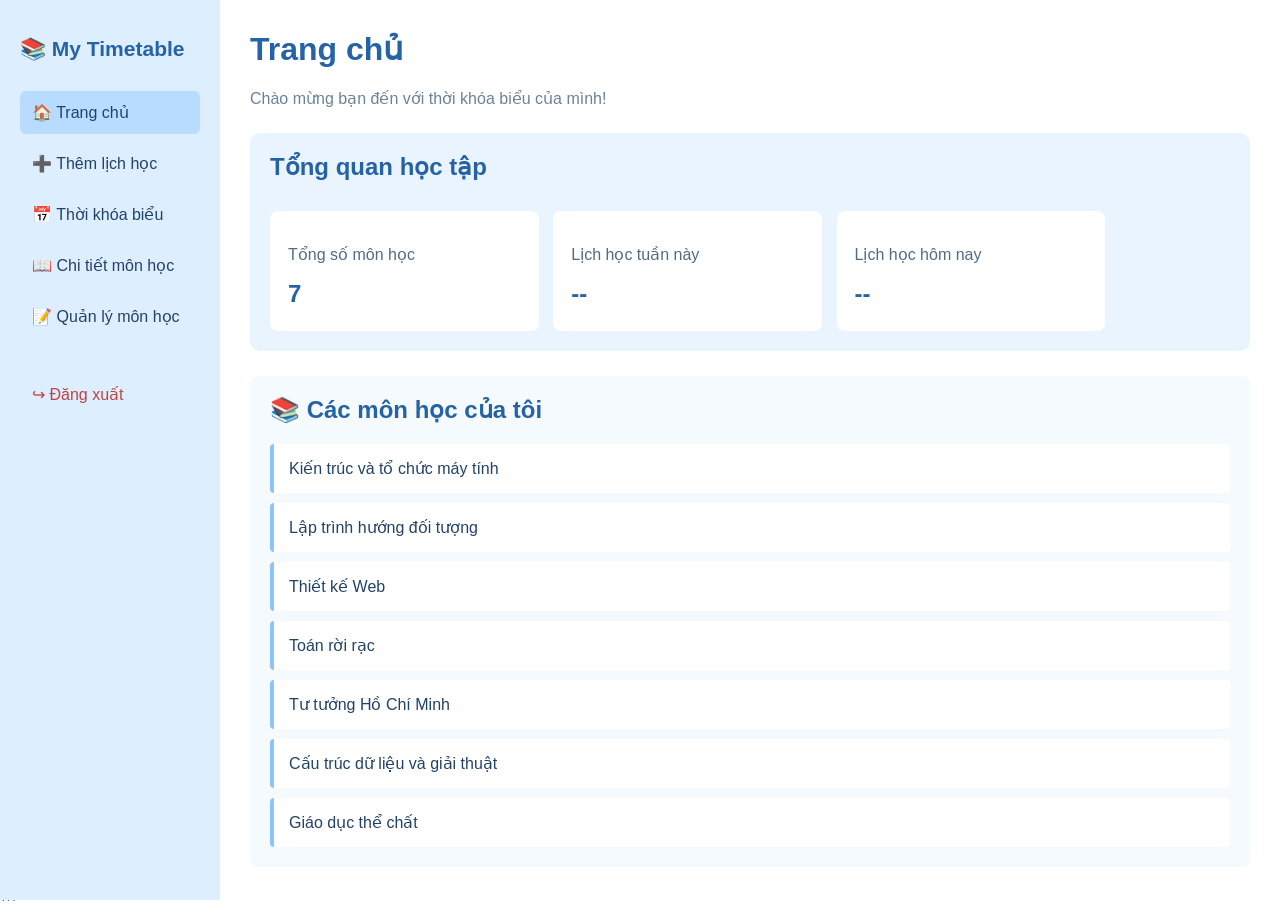
==== BTLWEB/index.html @ 672a72d6 "Add files via upload" ====
<!DOCTYPE html>
<html lang="vi">
<head>
    <meta charset="UTF-8">
    <meta name="viewport" content="width=device-width, initial-scale=1.0">
    <title>Trang chủ - Quản lý thời khóa biểu</title>

    <style>
        /* Giao diện chung */
        body {
            margin: 0;
            font-family: Arial, sans-serif;
            background-color: white;
            color: #234267;
        }

        /* Menu bên trái */
        .menu {
            background-color: #dceeff;
            width: 220px;
            height: 100vh;
            padding: 20px;
            box-sizing: border-box;
            position: fixed;
            top: 0;
            left: 0;
        }

        .menu h2 {
            color: #2563a6;
            font-size: 21px;
            margin-bottom: 30px;
        }

        .menu a {
            display: block;
            color: #234267;
            text-decoration: none;
            padding: 12px;
            margin-bottom: 8px;
            border-radius: 6px;
        }

        .menu a:hover,
        .menu a.active {
            background-color: #b8dcff;
        }

        .menu .logout {
            margin-top: 35px;
            color: #c24141;
        }

        /* Nội dung trang chủ */
        .main {
            margin-left: 220px;
            padding: 30px;
        }

        .main h1 {
            color: #2563a6;
            margin-top: 0;
        }

        .subtitle {
            color: #6b829b;
        }

        /* Khu vực thống kê */
        .overview {
            background-color: #eaf4ff;
            padding: 20px;
            margin-top: 25px;
            margin-bottom: 25px;
            border-radius: 10px;
        }

        .overview h2 {
            color: #2563a6;
            margin-top: 0;
        }

        /* Các ô thống kê */
        .card {
            display: inline-block;
            background-color: white;
            width: 28%;
            padding: 18px;
            margin: 10px 10px 0 0;
            border-radius: 8px;
            box-sizing: border-box;
            vertical-align: top;
        }

        .card p {
            color: #526b85;
        }

        .card h2 {
            color: #2563a6;
            margin-bottom: 5px;
        }

        /* Khu vực danh sách môn học */
        .section {
            background-color: #f5faff;
            padding: 20px;
            margin-top: 20px;
            border-radius: 8px;
        }

        .section h2 {
            color: #2563a6;
            margin-top: 0;
        }

        .subject {
            background-color: white;
            padding: 15px;
            margin-top: 10px;
            border-left: 4px solid #8bc4ff;
            border-radius: 4px;
        }

        .subject h3 {
            margin: 0;
            font-size: 16px;
            font-weight: normal;
        }
    </style>
</head>

<body>

    <!-- Menu điều hướng bên trái -->
    <div class="menu">
        <h2>📚 My Timetable</h2>

        <a href="index.html" class="active">🏠 Trang chủ</a>
        <a href="add-schedule.html">➕ Thêm lịch học</a>
        <a href="timetable.html">📅 Thời khóa biểu</a>
        <a href="schedule-detail.html">📖 Chi tiết môn học</a>
        <a href="subjects.html">📝 Quản lý môn học</a>

        <a href="login.html" class="logout">↪ Đăng xuất</a>
    </div>

    <!-- Nội dung trang chủ -->
    <div class="main">

        <h1>Trang chủ</h1>

        <p class="subtitle">
            Chào mừng bạn đến với thời khóa biểu của mình!
        </p>

        <!-- Tổng quan học tập -->
        <div class="overview">
            <h2>Tổng quan học tập</h2>

            <div class="card">
                <p>Tổng số môn học</p>
                <h2>7</h2>
            </div>

            <div class="card">
                <p>Lịch học tuần này</p>
                <h2>--</h2>
            </div>

            <div class="card">
                <p>Lịch học hôm nay</p>
                <h2>--</h2>
            </div>
        </div>

        <!-- Danh sách môn học -->
        <div class="section">
            <h2>📚 Các môn học của tôi</h2>

            <div class="subject">
                <h3>Kiến trúc và tổ chức máy tính</h3>
            </div>

            <div class="subject">
                <h3>Lập trình hướng đối tượng</h3>
            </div>

            <div class="subject">
                <h3>Thiết kế Web</h3>
            </div>

            <div class="subject">
                <h3>Toán rời rạc</h3>
            </div>

            <div class="subject">
                <h3>Tư tưởng Hồ Chí Minh</h3>
            </div>

            <div class="subject">
                <h3>Cấu trúc dữ liệu và giải thuật</h3>
            </div>

            <div class="subject">
                <h3>Giáo dục thể chất</h3>
            </div>
        </div>

    </div>

</body>
</html>
```
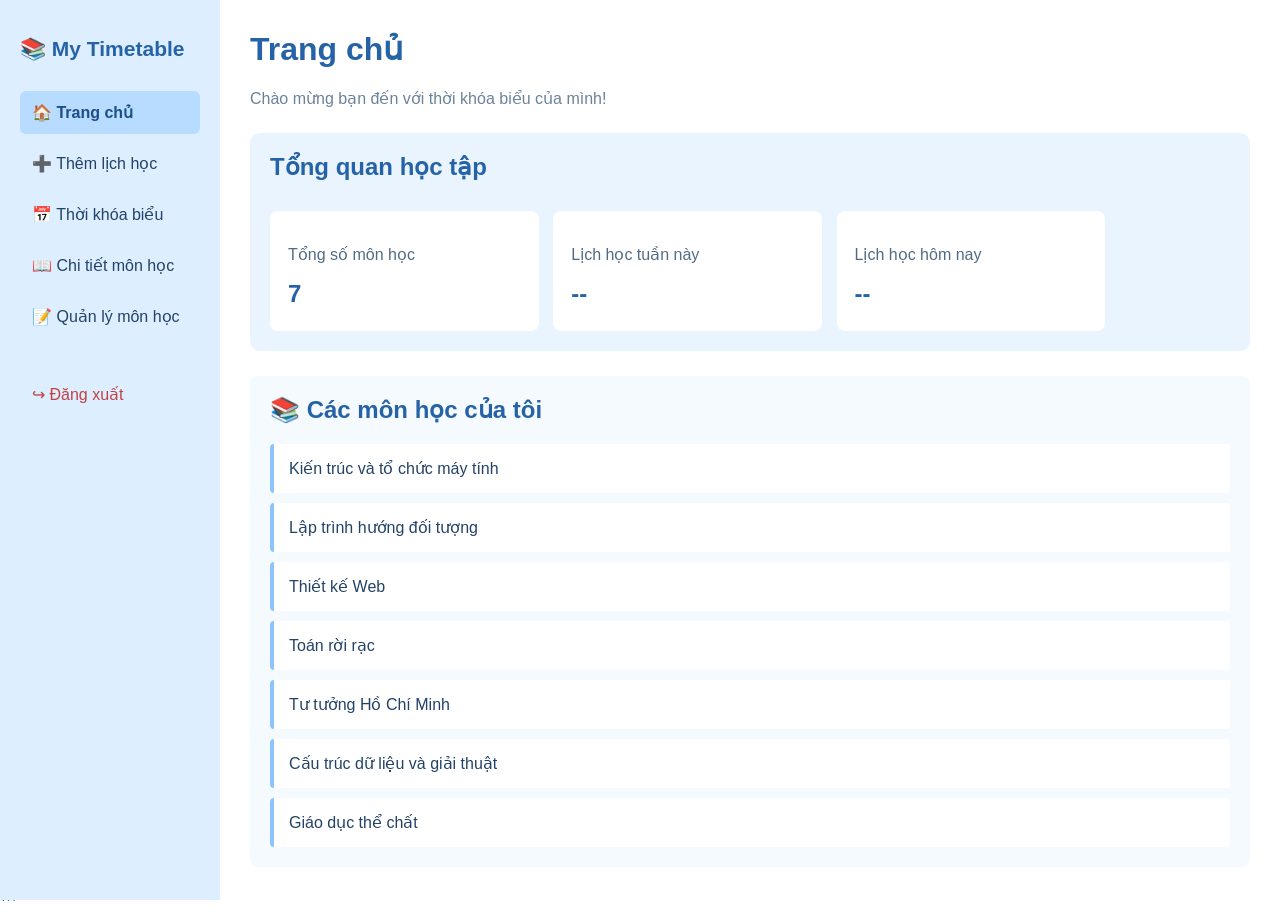
==== commit c008e5f7: "Update index.html" ====
--- a/BTLWEB/index.html
+++ b/BTLWEB/index.html
@@ -44,6 +44,8 @@
         .menu a:hover,
         .menu a.active {
             background-color: #b8dcff;
+            color:#1d4e89;
+            font-weight:bold;
         }
 
         .menu .logout {
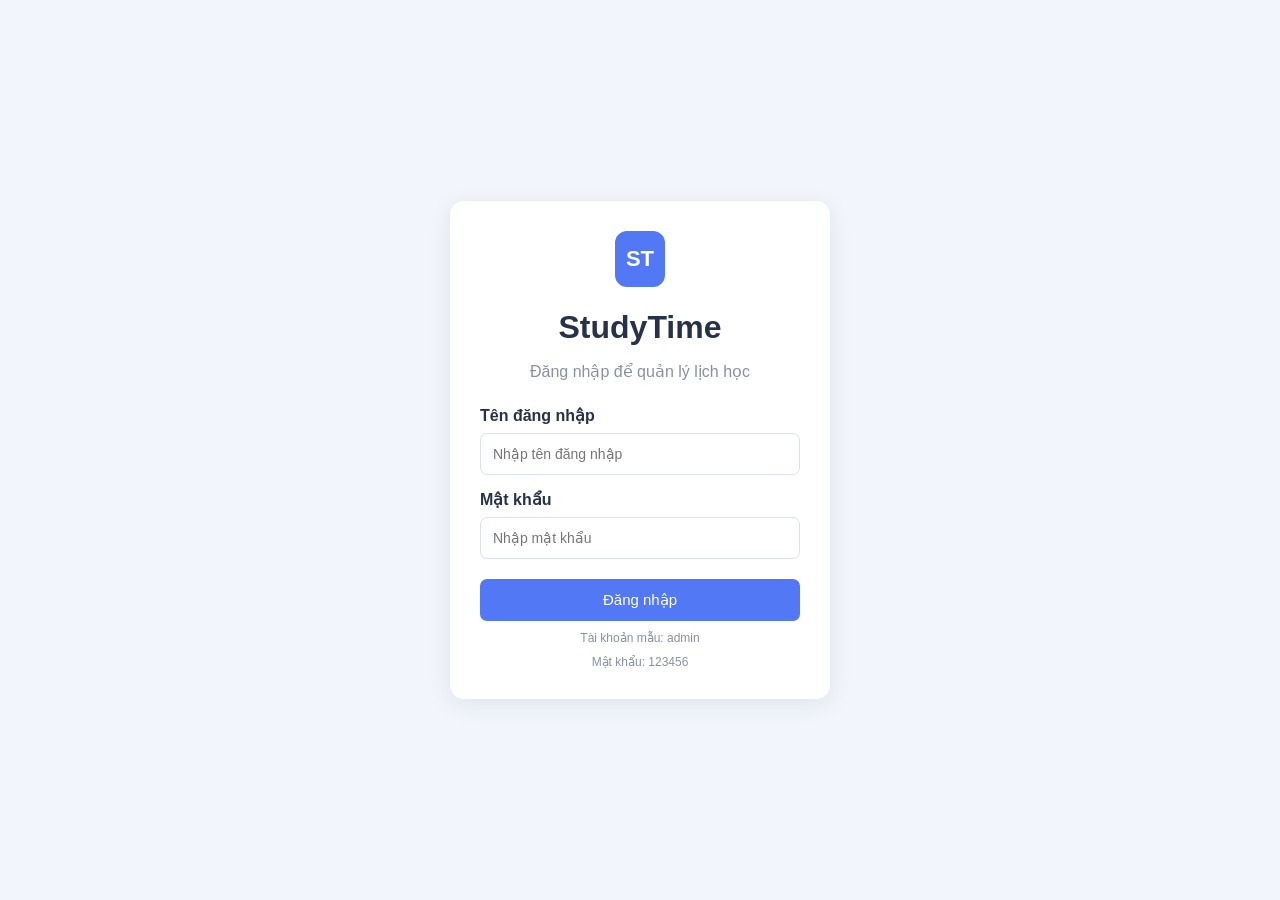
==== commit 10ef2c3e: "Add files via upload" ====
--- a/BTLWEB/index.html
+++ b/BTLWEB/index.html
@@ -1,216 +1,149 @@
+
 <!DOCTYPE html>
 <html lang="vi">
 <head>
     <meta charset="UTF-8">
     <meta name="viewport" content="width=device-width, initial-scale=1.0">
-    <title>Trang chủ - Quản lý thời khóa biểu</title>
+    <title>StudyTime - Trang chủ</title>
 
-    <style>
-        /* Giao diện chung */
-        body {
-            margin: 0;
-            font-family: Arial, sans-serif;
-            background-color: white;
-            color: #234267;
-        }
+    <link rel="stylesheet" href="css/style.css">
+    <link rel="stylesheet" href="css/index.css">
+    <script src="js/auth.js" defer></script>
+    <script src="js/storage.js" defer></script>
+    <script src="js/index.js" defer></script>
+</head>
+<body>
+    <aside class="sidebar">
+        <a class="brand" href="index.html">
+            <span class="brand-icon">ST</span>
+            <span>
+                StudyTime
+                <small>QUẢN LÝ LỊCH HỌC</small>
+            </span>
+        </a>
 
-        /* Menu bên trái */
-        .menu {
-            background-color: #dceeff;
-            width: 220px;
-            height: 100vh;
-            padding: 20px;
-            box-sizing: border-box;
-            position: fixed;
-            top: 0;
-            left: 0;
-        }
+        <p class="menu-label">MENU CHÍNH</p>
 
-        .menu h2 {
-            color: #2563a6;
-            font-size: 21px;
-            margin-bottom: 30px;
-        }
+        <nav class="menu">
+            <a class="menu-link active" href="index.html">
+                <span>⌂</span> Trang chủ
+            </a>
+            <a class="menu-link" href="timetable.html">
+                <span>▦</span> Thời khóa biểu
+            </a>
+            <a class="menu-link" href="add-schedule.html">
+                <span>＋</span> Thêm lịch học
+            </a>
+            <a class="menu-link" href="courses.html">
+                <span>▤</span> Quản lý môn học
+            </a>
+        </nav>
 
-        .menu a {
-            display: block;
-            color: #234267;
-            text-decoration: none;
-            padding: 12px;
-            margin-bottom: 8px;
-            border-radius: 6px;
-        }
+        <div class="sidebar-bottom">
+            <div class="avatar">AD</div>
+            <div>
+                <strong>Sinh viên</strong>
+                <small>Không gian học tập</small>
+            </div>
+        </div>
+        <button class="logout-button" id="logoutButton">
+            Đăng xuất
+        </button>
+    </aside>
 
-        .menu a:hover,
-        .menu a.active {
-            background-color: #b8dcff;
-            color:#1d4e89;
-            font-weight:bold;
-        }
-
-        .menu .logout {
-            margin-top: 35px;
-            color: #c24141;
-        }
-
-        /* Nội dung trang chủ */
-        .main {
-            margin-left: 220px;
-            padding: 30px;
-        }
-
-        .main h1 {
-            color: #2563a6;
-            margin-top: 0;
-        }
-
-        .subtitle {
-            color: #6b829b;
-        }
-
-        /* Khu vực thống kê */
-        .overview {
-            background-color: #eaf4ff;
-            padding: 20px;
-            margin-top: 25px;
-            margin-bottom: 25px;
-            border-radius: 10px;
-        }
-
-        .overview h2 {
-            color: #2563a6;
-            margin-top: 0;
-        }
-
-        /* Các ô thống kê */
-        .card {
-            display: inline-block;
-            background-color: white;
-            width: 28%;
-            padding: 18px;
-            margin: 10px 10px 0 0;
-            border-radius: 8px;
-            box-sizing: border-box;
-            vertical-align: top;
-        }
-
-        .card p {
-            color: #526b85;
-        }
-
-        .card h2 {
-            color: #2563a6;
-            margin-bottom: 5px;
-        }
-
-        /* Khu vực danh sách môn học */
-        .section {
-            background-color: #f5faff;
-            padding: 20px;
-            margin-top: 20px;
-            border-radius: 8px;
-        }
-
-        .section h2 {
-            color: #2563a6;
-            margin-top: 0;
-        }
-
-        .subject {
-            background-color: white;
-            padding: 15px;
-            margin-top: 10px;
-            border-left: 4px solid #8bc4ff;
-            border-radius: 4px;
-        }
-
-        .subject h3 {
-            margin: 0;
-            font-size: 16px;
-            font-weight: normal;
-        }
-    </style>
-</head>
-
-<body>
-
-    <!-- Menu điều hướng bên trái -->
-    <div class="menu">
-        <h2>📚 My Timetable</h2>
-
-        <a href="index.html" class="active">🏠 Trang chủ</a>
-        <a href="add-schedule.html">➕ Thêm lịch học</a>
-        <a href="timetable.html">📅 Thời khóa biểu</a>
-        <a href="schedule-detail.html">📖 Chi tiết môn học</a>
-        <a href="subjects.html">📝 Quản lý môn học</a>
-
-        <a href="login.html" class="logout">↪ Đăng xuất</a>
-    </div>
-
-    <!-- Nội dung trang chủ -->
-    <div class="main">
-
-        <h1>Trang chủ</h1>
-
-        <p class="subtitle">
-            Chào mừng bạn đến với thời khóa biểu của mình!
-        </p>
-
-        <!-- Tổng quan học tập -->
-        <div class="overview">
-            <h2>Tổng quan học tập</h2>
-
-            <div class="card">
-                <p>Tổng số môn học</p>
-                <h2>7</h2>
+    <main class="main-content">
+        <header class="topbar">
+            <div>
+                <p class="eyebrow">TỔNG QUAN</p>
+                <h1>Trang chủ</h1>
             </div>
 
-            <div class="card">
-                <p>Lịch học tuần này</p>
-                <h2>--</h2>
+            <a class="button button-primary" href="add-schedule.html">
+                ＋ Thêm lịch học
+            </a>
+        </header>
+
+        <section class="welcome-card">
+            <div>
+                <p class="welcome-kicker">
+                    CHÀO MỪNG BẠN ĐẾN VỚI STUDYTIME
+                </p>
+
+                <h2>
+                    Học tập có kế hoạch,<br>
+                    mỗi ngày hiệu quả hơn.
+                </h2>
+
+                <p>
+                    Quản lý môn học và theo dõi lịch học
+                    của bạn tại một nơi.
+                </p>
+
+                <a class="button button-light" href="timetable.html">
+                    Xem thời khóa biểu →
+                </a>
             </div>
 
-            <div class="card">
-                <p>Lịch học hôm nay</p>
-                <h2>--</h2>
+            <div class="welcome-art" aria-hidden="true">
+                <div class="art-calendar">
+                    <div class="art-top"></div>
+                    <div class="art-grid">
+                        <i></i><i></i><i></i>
+                        <i></i><i></i><i></i>
+                        <i></i><i></i><i></i>
+                    </div>
+                    <span>✓</span>
+                </div>
             </div>
-        </div>
+        </section>
 
-        <!-- Danh sách môn học -->
-        <div class="section">
-            <h2>📚 Các môn học của tôi</h2>
+        <section class="stats-grid">
+            <article class="stat-card">
+                <div class="stat-icon blue">▤</div>
+                <div>
+                    <p>Tổng số môn học</p>
+                    <strong id="courseCount">0</strong>
+                    <small>Môn học đã lưu</small>
+                </div>
+            </article>
 
-            <div class="subject">
-                <h3>Kiến trúc và tổ chức máy tính</h3>
+            <article class="stat-card">
+                <div class="stat-icon purple">▦</div>
+                <div>
+                    <p>Buổi học trong tuần</p>
+                    <strong id="weekCount">0</strong>
+                    <small>Theo lịch đã tạo</small>
+                </div>
+            </article>
+
+            <article class="stat-card">
+                <div class="stat-icon orange">◷</div>
+                <div>
+                    <p>Lịch học sắp tới</p>
+                    <strong id="upcomingCount">0</strong>
+                    <small>Trong 7 ngày tới</small>
+                </div>
+            </article>
+        </section>
+
+        <section class="content-card">
+            <div class="section-heading">
+                <div>
+                    <h2>Lịch học sắp tới</h2>
+                    <p>Những buổi học gần nhất của bạn</p>
+                </div>
+
+                <a class="text-link" href="timetable.html">
+                    Xem tất cả →
+                </a>
             </div>
 
-            <div class="subject">
-                <h3>Lập trình hướng đối tượng</h3>
-            </div>
+            <div id="upcomingList" class="upcoming-list"></div>
+        </section>
 
-            <div class="subject">
-                <h3>Thiết kế Web</h3>
-            </div>
-
-            <div class="subject">
-                <h3>Toán rời rạc</h3>
-            </div>
-
-            <div class="subject">
-                <h3>Tư tưởng Hồ Chí Minh</h3>
-            </div>
-
-            <div class="subject">
-                <h3>Cấu trúc dữ liệu và giải thuật</h3>
-            </div>
-
-            <div class="subject">
-                <h3>Giáo dục thể chất</h3>
-            </div>
-        </div>
-
-    </div>
-
+        <footer class="footer">
+            StudyTime · Công cụ hỗ trợ quản lý thời khóa biểu cá nhân
+        </footer>
+    </main>
 </body>
 </html>
-```
--- a/BTLWEB/css/style.css
+++ b/BTLWEB/css/style.css
@@ -0,0 +1,337 @@
+
+* {
+    box-sizing: border-box;
+}
+
+body {
+    margin: 0;
+    font-family: Arial, sans-serif;
+    font-size: 14px;
+    color: #263248;
+    background: #f5f7fb;
+}
+
+a {
+    text-decoration: none;
+    color: inherit;
+}
+
+.sidebar {
+    width: 230px;
+    height: 100vh;
+    padding: 22px 15px;
+    position: fixed;
+    background: #17243a;
+    color: white;
+    display: flex;
+    flex-direction: column;
+}
+
+.brand {
+    display: flex;
+    align-items: center;
+    gap: 10px;
+    font-size: 19px;
+    font-weight: bold;
+    padding: 5px;
+    margin-bottom: 25px;
+}
+
+.brand small {
+    display: block;
+    margin-top: 5px;
+    font-size: 9px;
+    color: #aab6ca;
+}
+
+.brand-icon {
+    padding: 13px 9px;
+    border-radius: 10px;
+    background: #5278f5;
+}
+
+.menu-label {
+    color: #93a0b5;
+    font-size: 10px;
+    margin: 5px 10px 12px;
+}
+
+.menu {
+    display: flex;
+    flex-direction: column;
+    gap: 7px;
+}
+
+.menu-link {
+    padding: 13px 10px;
+    border-radius: 8px;
+    color: #c6cede;
+}
+
+.menu-link span {
+    display: inline-block;
+    width: 25px;
+    font-size: 17px;
+}
+
+.menu-link:hover,
+.menu-link.active {
+    background: #2b3d5b;
+    color: white;
+}
+
+.sidebar-bottom {
+    display: flex;
+    align-items: center;
+    gap: 10px;
+    margin-top: auto;
+    padding-top: 15px;
+    border-top: 1px solid #344159;
+}
+
+.avatar {
+    padding: 12px;
+    border-radius: 50%;
+    background: #dce6ff;
+    color: #294fc4;
+}
+
+.sidebar-bottom small {
+    display: block;
+    margin-top: 5px;
+    color: #aab6ca;
+}
+
+.main-content {
+    margin-left: 230px;
+    padding: 30px;
+}
+
+.topbar {
+    display: flex;
+    justify-content: space-between;
+    align-items: center;
+    gap: 15px;
+    margin-bottom: 25px;
+}
+
+.topbar h1 {
+    margin: 7px 0;
+    font-size: 27px;
+}
+
+.eyebrow {
+    color: #5278f5;
+    font-size: 11px;
+    font-weight: bold;
+    letter-spacing: 1px;
+}
+
+.page-description {
+    color: #7b8798;
+}
+
+.button {
+    display: inline-block;
+    padding: 12px 16px;
+    border: 0;
+    border-radius: 8px;
+    cursor: pointer;
+    font-weight: bold;
+    text-align: center;
+}
+
+.button-primary {
+    background: #5278f5;
+    color: white;
+}
+
+.button-primary:hover {
+    background: #3e63dd;
+}
+
+.button-light {
+    background: white;
+    color: #355bd2;
+}
+
+.button-outline {
+    border: 1px solid #dce2ec;
+    background: white;
+    color: #455267;
+}
+
+.content-card {
+    padding: 24px;
+    margin-bottom: 22px;
+    border: 1px solid #edf0f6;
+    border-radius: 13px;
+    background: white;
+}
+
+.section-heading {
+    display: flex;
+    justify-content: space-between;
+    align-items: center;
+    gap: 15px;
+    margin-bottom: 22px;
+}
+
+.section-heading h2 {
+    margin: 0 0 7px;
+    font-size: 18px;
+}
+
+.section-heading p {
+    margin: 0;
+    color: #8791a2;
+}
+
+.text-link,
+.field-hint a {
+    color: #5278f5;
+}
+
+.form-field {
+    display: flex;
+    flex-direction: column;
+    gap: 8px;
+}
+
+.form-field label {
+    font-weight: bold;
+}
+
+.form-field label span {
+    color: #e05260;
+}
+
+input,
+select,
+textarea {
+    width: 100%;
+    padding: 11px;
+    border: 1px solid #dce2ec;
+    border-radius: 7px;
+    font: inherit;
+}
+
+textarea {
+    resize: vertical;
+}
+
+input:focus,
+select:focus,
+textarea:focus {
+    outline: 1px solid #5278f5;
+}
+
+.field-hint {
+    color: #8791a2;
+}
+
+.table-wrap {
+    overflow-x: auto;
+}
+
+table {
+    width: 100%;
+    border-collapse: collapse;
+    text-align: left;
+}
+
+th,
+td {
+    padding: 13px 10px;
+    border-bottom: 1px solid #edf0f5;
+}
+
+th {
+    background: #f7f9fd;
+    color: #6f7b8e;
+    font-size: 12px;
+}
+
+td {
+    line-height: 1.5;
+}
+
+.action-button {
+    padding: 7px 10px;
+    border: 0;
+    border-radius: 6px;
+    background: #fff0f0;
+    color: #c13e48;
+    cursor: pointer;
+}
+
+.empty-state {
+    padding: 20px;
+    color: #8791a2;
+    text-align: center;
+}
+
+.empty-state[hidden],
+.form-message[hidden] {
+    display: none;
+}
+
+.form-message {
+    margin-top: 15px;
+    padding: 12px;
+    border-radius: 7px;
+}
+
+.form-message.success {
+    background: #eaf8f0;
+    color: #247447;
+}
+
+.form-message.error {
+    background: #fff0f0;
+    color: #c13e48;
+}
+
+@media (max-width: 750px) {
+    .sidebar {
+        position: static;
+        width: 100%;
+        height: auto;
+    }
+
+    .menu {
+        display: grid;
+        grid-template-columns: 1fr 1fr;
+    }
+
+    .menu-label,
+    .sidebar-bottom {
+        display: none;
+    }
+
+    .main-content {
+        margin: 0;
+        padding: 18px;
+    }
+
+    .topbar,
+    .section-heading {
+        align-items: flex-start;
+        flex-direction: column;
+    }
+}
+
+.logout-button {
+    width: 100%;
+    margin-top: 12px;
+    padding: 10px;
+    border: 1px solid #46536a;
+    border-radius: 7px;
+    background: transparent;
+    color: white;
+    cursor: pointer;
+}
+
+.logout-button:hover {
+    background: #2b3d5b;
+}
--- a/BTLWEB/css/index.css
+++ b/BTLWEB/css/index.css
@@ -0,0 +1,189 @@
+
+.welcome-card {
+    display: flex;
+    justify-content: space-between;
+    align-items: center;
+    gap: 20px;
+    padding: 30px;
+    margin-bottom: 22px;
+    border-radius: 14px;
+    background: linear-gradient(120deg, #5278f5, #7868e9);
+    color: white;
+}
+
+.welcome-card h2 {
+    font-size: 27px;
+    line-height: 1.4;
+}
+
+.welcome-card p {
+    line-height: 1.6;
+}
+
+.welcome-kicker {
+    font-size: 10px;
+    letter-spacing: 1px;
+}
+
+.welcome-art {
+    padding: 25px;
+    border-radius: 50%;
+    background: #ffffff25;
+}
+
+.art-calendar {
+    position: relative;
+    width: 100px;
+    padding: 15px 10px;
+    border-radius: 10px;
+    background: white;
+}
+
+.art-top {
+    height: 12px;
+    background: #dce5ff;
+}
+
+.art-grid {
+    display: grid;
+    grid-template-columns: repeat(3, 1fr);
+    gap: 6px;
+    margin-top: 10px;
+}
+
+.art-grid i {
+    height: 12px;
+    border-radius: 3px;
+    background: #9cb1ff;
+}
+
+.art-calendar span {
+    position: absolute;
+    right: -8px;
+    bottom: -8px;
+    padding: 7px 10px;
+    border-radius: 50%;
+    background: #35bd8b;
+    color: white;
+}
+
+.stats-grid {
+    display: grid;
+    grid-template-columns: repeat(3, 1fr);
+    gap: 15px;
+    margin-bottom: 22px;
+}
+
+.stat-card {
+    display: flex;
+    align-items: center;
+    gap: 12px;
+    padding: 18px;
+    border-radius: 12px;
+    background: white;
+}
+
+.stat-icon {
+    padding: 14px;
+    border-radius: 10px;
+    font-size: 20px;
+}
+
+.stat-icon.blue {
+    background: #e8efff;
+    color: #5278f5;
+}
+
+.stat-icon.purple {
+    background: #f0eaff;
+    color: #8963dc;
+}
+
+.stat-icon.orange {
+    background: #fff1e3;
+    color: #e78a35;
+}
+
+.stat-card p {
+    margin: 0 0 7px;
+    color: #788498;
+    font-size: 12px;
+}
+
+.stat-card strong {
+    font-size: 25px;
+}
+
+.stat-card small {
+    display: block;
+    margin-top: 5px;
+    color: #9ba4b2;
+}
+
+.upcoming-item {
+    display: flex;
+    align-items: center;
+    gap: 14px;
+    padding: 15px 0;
+    border-bottom: 1px solid #edf0f5;
+}
+
+.upcoming-date {
+    min-width: 50px;
+    padding: 10px 5px;
+    border-radius: 8px;
+    background: #edf2ff;
+    color: #5278f5;
+    text-align: center;
+}
+
+.upcoming-date strong,
+.upcoming-date span {
+    display: block;
+}
+
+.upcoming-date strong {
+    font-size: 20px;
+}
+
+.upcoming-date span {
+    margin-top: 4px;
+    font-size: 10px;
+}
+
+.upcoming-info {
+    flex: 1;
+}
+
+.upcoming-info p {
+    color: #8791a2;
+    font-size: 12px;
+}
+
+.upcoming-time {
+    color: #5278f5;
+    font-size: 12px;
+}
+
+.footer {
+    padding: 15px;
+    color: #9ba4b2;
+    text-align: center;
+    font-size: 11px;
+}
+
+@media (max-width: 900px) {
+    .stats-grid {
+        grid-template-columns: 1fr;
+    }
+}
+
+@media (max-width: 600px) {
+    .welcome-art {
+        display: none;
+    }
+
+    .upcoming-item {
+        flex-wrap: wrap;
+    }
+}
